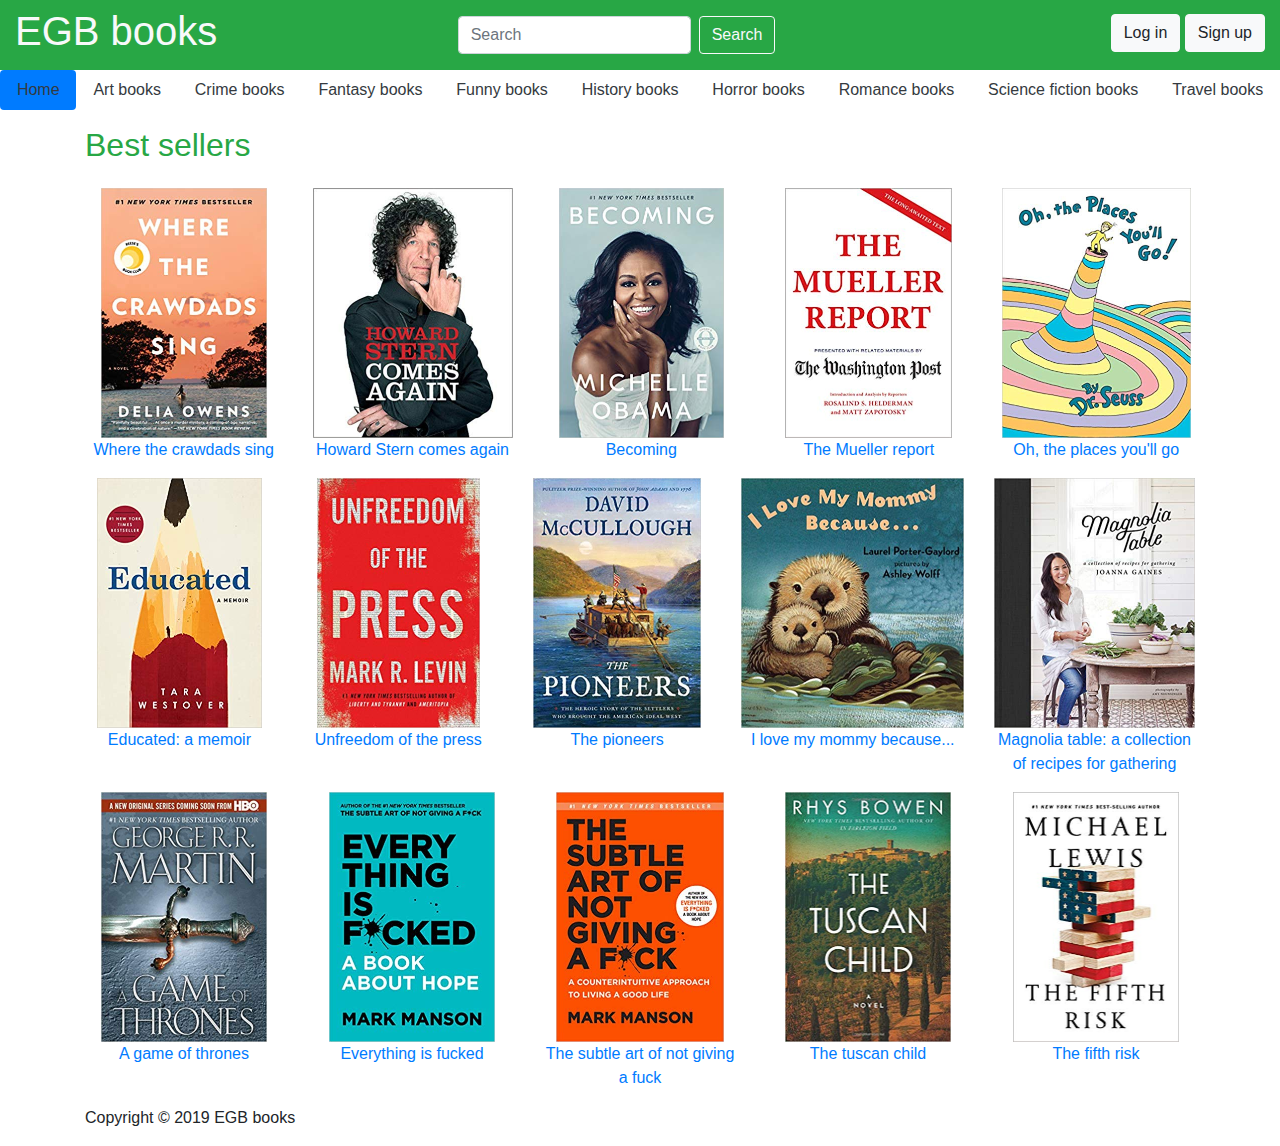
==== web bootstrap/index.html @ fd73570b "release" ====
<!doctype html>
<html lang="en">
  <head>
    <!-- Required meta tags -->
    <meta charset="utf-8">
    <meta name="viewport" content="width=device-width, initial-scale=1, shrink-to-fit=no">

    <!-- Bootstrap CSS -->
    <link rel="stylesheet" href="https://stackpath.bootstrapcdn.com/bootstrap/4.3.1/css/bootstrap.min.css" integrity="sha384-ggOyR0iXCbMQv3Xipma34MD+dH/1fQ784/j6cY/iJTQUOhcWr7x9JvoRxT2MZw1T" crossorigin="anonymous">
    <title>EGB books</title>
  </head>
  <body>
    <header class="bg-success text-light">
        <div class="container-fluid">
            <div class="row">
                <div class="col my-auto">
                    <h1>EGB books</h1>
                </div>    
                <div class="col text-center">
                    <nav class="navbar">
                        <form class="form-inline">
                            <input class="form-control mr-sm-2" type="search" placeholder="Search" aria-label="search">
                            <button class="btn btn-outline-light my-2" type="submit">Search</button>
                        </form>
                    </nav>
                </div>
                <div class="col text-right my-auto">
                    <a class="btn btn-light mb-1" href="#login" role="button">Log in</a>
                    <a class="btn btn-light mb-1" href="#signup" role="button">Sign up</a>
                </div>
            </div>
        </div>
        <nav class="nav nav-pills bg-white nav-fill flex-column flex-sm-row">
            <a href="#home" class="nav-item nav-link active text-dark">Home</a>
            <a href="#art" class="nav-item nav-link text-dark" title="Art books">Art books</a>
            <a href="#crime" class="nav-item nav-link text-dark" title="Crime books">Crime books</a>
            <a href="#fantasy" class="nav-item nav-link text-dark" title="Fantasy books">Fantasy books</a>
            <a href="#funny" class="nav-item nav-link text-dark" title="Funny books">Funny books</a>
            <a href="#history" class="nav-item nav-link text-dark" title="History books">History books</a>
            <a href="#horror" class="nav-item nav-link text-dark" title="Horror books">Horror books</a>
            <a href="#romance" class="nav-item nav-link text-dark" title="Romance books">Romance books</a>
            <a href="#science_fiction" class="nav-item nav-link text-dark" title="Science fiction books">Science fiction books</a>
            <a href="#travel" class="nav-item nav-link text-dark" title="Travel books">Travel books</a>
        </nav>   
    </header>
    <main>
        <div class="container mt-3 mb-4 text-success">
            <h2>Best sellers</h2>
        </div>
        <div class="container">
            <div class="row">
                <figure class="col-sm text-center">    
                    <img src="images/where_the_crawdads_sing.jpg" alt="Where the crawdads sign" height=250px>
                    <figcaption><a href="#where_the_crawdads_sing" title="Where the crawdads sing">Where the crawdads sing</a></figcaption>
                </figure>    
                <figure class="col-sm text-center">    
                    <img src="images/howard_stern_comes_again.jpg" alt="Howard Stern comes again" height=250px>
                    <figcaption><a href="#howard_stern_comes_again" title="Howard Stern comes again">Howard Stern comes again</a></figcaption>
                </figure>
                <figure class="col-sm text-center">    
                    <img src="images/becoming.jpg" title="Becoming" height=250px>
                    <figcaption><a href="#becoming" title="Becoming">Becoming</a></figcaption>
                </figure>
                <figure class="col-sm text-center">
                    <img src="images/the_mueller_report.jpg" alt="The Mueller report" height=250px>
                    <figcaption><a href="#the_mueller_report" title="The Mueller report">The Mueller report</a></figcaption>
                </figure>
                <figure class="col-sm text-center">
                    <img src="images/oh_the_places_you'll_go.jpg" alt="Oh the places you'll go" height=250px>
                    <figcaption><a href="#oh_the_places_you'll_go" title="Oh, the places you'll go">Oh, the places you'll go</a></figcaption>
                </figure>
                <figure class="col-sm text-center">
                        <img src="images/educated_a_memoir.jpg" alt="Educated: a memoir" height=250px>
                        <figcaption><a href="#educated_a_memoir" title="Educated: a memoir">Educated: a memoir</a></figcaption>
                </figure>
                <figure class="col-sm text-center">
                        <img src="images/unfreedom_of_the_press.jpg" alt="Unfreedom of the press" height=250px>
                        <figcaption><a href="#unfreedom_of_the_press" title="Unfreedom of the press">Unfreedom of the press</a></figcaption>
                </figure>
                <figure class="col-sm text-center">
                        <img src="images/the_pioneers.jpg" alt="The pioneers" height=250px>
                        <figcaption><a href="#the_pioneers" title="The pioneers">The pioneers</a></figcaption>
                </figure>
                <figure class="col-sm text-center">
                        <img src="images/i_love_my_mommy_because.jpg" alt="I love my mommy because..." height=250px>
                        <figcaption><a href="#i_love_my_mommy_because" title="I love my mommy because...">I love my mommy because...</a></figcaption>
                </figure>
                <figure class="col-sm text-center">
                        <img src="images/magnolia_table_a_collection_of_recipes_for_gathering.jpg" alt="Magnolia table: a collection of recipes for gathering" height=250px>
                        <figcaption><a href="#magnolia_table_a_collection_of_recipes_for_gathering" title="Magnolia table: a collection of recipes for gathering">Magnolia table: a collection of recipes for gathering</a></figcaption>
                </figure>
                <figure class="col-sm text-center">
                        <img src="images/a_game_of_thrones.jpg" alt="A game of thrones" height=250px>
                        <figcaption><a href="#a_game_of_thrones" title="A game of thrones">A game of thrones</a></figcaption>
                </figure>
                <figure class="col-sm text-center">
                        <img src="images/everything_is_fucked.jpg" alt="Everything is fucked" height=250px>
                        <figcaption><a href="#everything_is_fucked" title="Everything is fucked">Everything is fucked</a></figcaption>
                </figure>
                <figure class="col-sm text-center">
                        <img src="images/the_subtle_art_of_not_giving_a_fuck.jpg" alt="The subtle art of not giving a fuck" height=250px>
                        <figcaption><a href="#the_subtle_art_of_not_giving_a_fuck" title="The subtle art of not giving a fuck">The subtle art of not giving a fuck</a></figcaption>
                </figure>
                <figure class="col-sm text-center">
                        <img src="images/the_tuscan_child.jpg" alt="The tuscan child" height=250px>
                        <figcaption><a href="#the_tuscan_child" title="The tuscan child">The tuscan child</a></figcaption>
                </figure>
                <figure class="col-sm text-center">
                        <img src="images/the_fifth_risk.jpg" alt="The fifth risk" height=250px>
                        <figcaption><a href="#the_fifth_risk" title="The fifth risk">The fifth risk</a></figcaption>
                </figure>
            </div>
        </div>
    </main>
    <footer>
        <div class="container">
            <p>Copyright © 2019 EGB books</p>
        </div>
    </footer>
    <!-- Optional JavaScript -->
    <!-- jQuery first, then Popper.js, then Bootstrap JS -->
    <script src="https://code.jquery.com/jquery-3.3.1.slim.min.js" integrity="sha384-q8i/X+965DzO0rT7abK41JStQIAqVgRVzpbzo5smXKp4YfRvH+8abtTE1Pi6jizo" crossorigin="anonymous"></script>
    <script src="https://cdnjs.cloudflare.com/ajax/libs/popper.js/1.14.7/umd/popper.min.js" integrity="sha384-UO2eT0CpHqdSJQ6hJty5KVphtPhzWj9WO1clHTMGa3JDZwrnQq4sF86dIHNDz0W1" crossorigin="anonymous"></script>
    <script src="https://stackpath.bootstrapcdn.com/bootstrap/4.3.1/js/bootstrap.min.js" integrity="sha384-JjSmVgyd0p3pXB1rRibZUAYoIIy6OrQ6VrjIEaFf/nJGzIxFDsf4x0xIM+B07jRM" crossorigin="anonymous"></script>
  </body>
</html>
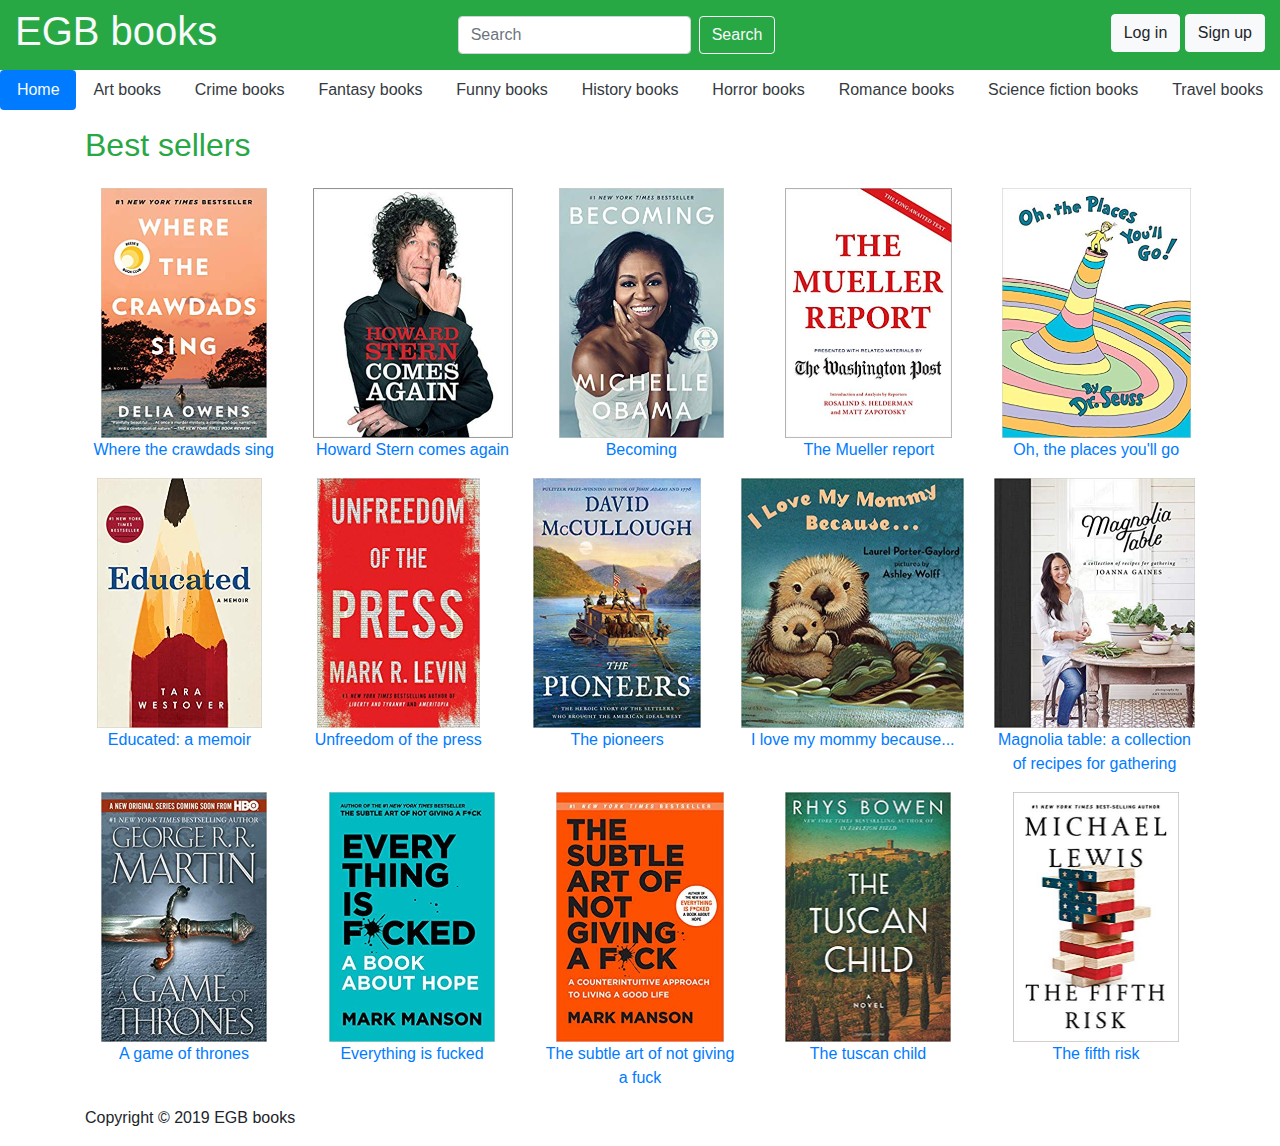
==== commit ea24a9e4: "release" ====
--- a/web bootstrap/index.html
+++ b/web bootstrap/index.html
@@ -31,7 +31,7 @@
             </div>
         </div>
         <nav class="nav nav-pills bg-white nav-fill flex-column flex-sm-row">
-            <a href="#home" class="nav-item nav-link active text-dark">Home</a>
+            <a href="#home" class="nav-item nav-link active text-light">Home</a>
             <a href="#art" class="nav-item nav-link text-dark" title="Art books">Art books</a>
             <a href="#crime" class="nav-item nav-link text-dark" title="Crime books">Crime books</a>
             <a href="#fantasy" class="nav-item nav-link text-dark" title="Fantasy books">Fantasy books</a>
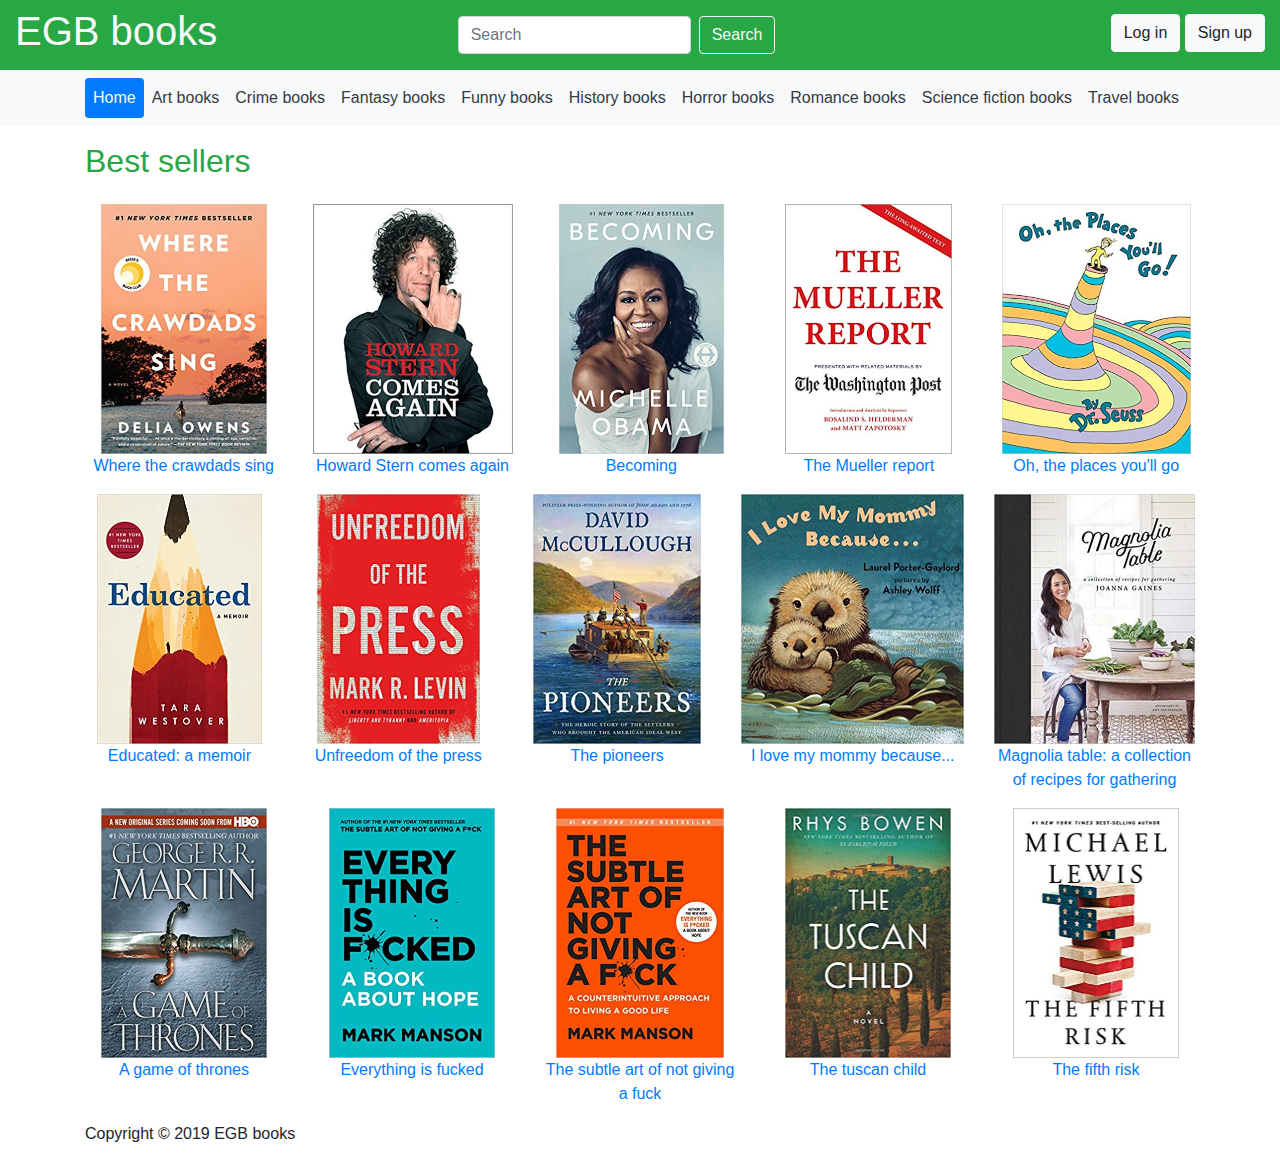
==== commit 5281b519: "hamburger menu added" ====
--- a/web bootstrap/index.html
+++ b/web bootstrap/index.html
@@ -14,7 +14,7 @@
         <div class="container-fluid">
             <div class="row">
                 <div class="col my-auto">
-                    <h1>EGB books</h1>
+                    <a href="#home" class="text-light" style="text-decoration: none"><h1>EGB books</h1></a>
                 </div>    
                 <div class="col text-center">
                     <nav class="navbar">
@@ -30,17 +30,26 @@
                 </div>
             </div>
         </div>
-        <nav class="nav nav-pills bg-white nav-fill flex-column flex-sm-row">
-            <a href="#home" class="nav-item nav-link active text-light">Home</a>
-            <a href="#art" class="nav-item nav-link text-dark" title="Art books">Art books</a>
-            <a href="#crime" class="nav-item nav-link text-dark" title="Crime books">Crime books</a>
-            <a href="#fantasy" class="nav-item nav-link text-dark" title="Fantasy books">Fantasy books</a>
-            <a href="#funny" class="nav-item nav-link text-dark" title="Funny books">Funny books</a>
-            <a href="#history" class="nav-item nav-link text-dark" title="History books">History books</a>
-            <a href="#horror" class="nav-item nav-link text-dark" title="Horror books">Horror books</a>
-            <a href="#romance" class="nav-item nav-link text-dark" title="Romance books">Romance books</a>
-            <a href="#science_fiction" class="nav-item nav-link text-dark" title="Science fiction books">Science fiction books</a>
-            <a href="#travel" class="nav-item nav-link text-dark" title="Travel books">Travel books</a>
+        <nav class="navbar nav-pills nav-fill navbar-light bg-light navbar-expand-md">
+            <div class="container">            
+                <button class="navbar-toggler" type="button" data-toggle="collapse" data-target="#myTogglerNav" aria-controls="myTogglerNav" aria-expanded="false" aria-label="Toggle navigation">
+                    <span class="navbar-toggler-icon"></span>
+                </button>
+                <div class="collapse navbar-collapse" id="myTogglerNav">
+                    <div class="navbar-nav">
+                        <a href="#home" class="nav-item nav-link active text-light my-auto">Home</a>
+                        <a href="#art" class="nav-item nav-link text-dark my-auto" title="Art books">Art books</a>
+                        <a href="#crime" class="nav-item nav-link text-dark my-auto" title="Crime books">Crime books</a>
+                        <a href="#fantasy" class="nav-item nav-link text-dark my-auto" title="Fantasy books">Fantasy books</a>
+                        <a href="#funny" class="nav-item nav-link text-dark my-auto" title="Funny books">Funny books</a>
+                        <a href="#history" class="nav-item nav-link text-dark my-auto" title="History books">History books</a>
+                        <a href="#horror" class="nav-item nav-link text-dark my-auto" title="Horror books">Horror books</a>
+                        <a href="#romance" class="nav-item nav-link text-dark my-auto" title="Romance books">Romance books</a>
+                        <a href="#science_fiction" class="nav-item nav-link text-dark my-auto" title="Science fiction books">Science fiction books</a>
+                        <a href="#travel" class="nav-item nav-link text-dark my-auto" title="Travel books">Travel books</a>
+                    </div>
+                </div>
+            </div>
         </nav>   
     </header>
     <main>
@@ -50,65 +59,65 @@
         <div class="container">
             <div class="row">
                 <figure class="col-sm text-center">    
-                    <img src="images/where_the_crawdads_sing.jpg" alt="Where the crawdads sign" height=250px>
+                    <a href="#where_the_crawdads_sing"><img src="images/where_the_crawdads_sing.jpg" alt="Where the crawdads sign" height=250px></a>
                     <figcaption><a href="#where_the_crawdads_sing" title="Where the crawdads sing">Where the crawdads sing</a></figcaption>
                 </figure>    
                 <figure class="col-sm text-center">    
-                    <img src="images/howard_stern_comes_again.jpg" alt="Howard Stern comes again" height=250px>
+                    <a href="#howard_stern_comes_again"><img src="images/howard_stern_comes_again.jpg" alt="Howard Stern comes again" height=250px></a>
                     <figcaption><a href="#howard_stern_comes_again" title="Howard Stern comes again">Howard Stern comes again</a></figcaption>
                 </figure>
                 <figure class="col-sm text-center">    
-                    <img src="images/becoming.jpg" title="Becoming" height=250px>
+                    <a href="#becoming"><img src="images/becoming.jpg" title="Becoming" height=250px></a>
                     <figcaption><a href="#becoming" title="Becoming">Becoming</a></figcaption>
                 </figure>
                 <figure class="col-sm text-center">
-                    <img src="images/the_mueller_report.jpg" alt="The Mueller report" height=250px>
+                    <a href="#the_mueller_report"><img src="images/the_mueller_report.jpg" alt="The Mueller report" height=250px></a>
                     <figcaption><a href="#the_mueller_report" title="The Mueller report">The Mueller report</a></figcaption>
                 </figure>
                 <figure class="col-sm text-center">
-                    <img src="images/oh_the_places_you'll_go.jpg" alt="Oh the places you'll go" height=250px>
+                    <a href="#oh_the_places_you'll_go"><img src="images/oh_the_places_you'll_go.jpg" alt="Oh the places you'll go" height=250px></a>
                     <figcaption><a href="#oh_the_places_you'll_go" title="Oh, the places you'll go">Oh, the places you'll go</a></figcaption>
                 </figure>
                 <figure class="col-sm text-center">
-                        <img src="images/educated_a_memoir.jpg" alt="Educated: a memoir" height=250px>
-                        <figcaption><a href="#educated_a_memoir" title="Educated: a memoir">Educated: a memoir</a></figcaption>
+                    <a href="#educated_a_memoir"><img src="images/educated_a_memoir.jpg" alt="Educated: a memoir" height=250px></a>
+                    <figcaption><a href="#educated_a_memoir" title="Educated: a memoir">Educated: a memoir</a></figcaption>
                 </figure>
                 <figure class="col-sm text-center">
-                        <img src="images/unfreedom_of_the_press.jpg" alt="Unfreedom of the press" height=250px>
-                        <figcaption><a href="#unfreedom_of_the_press" title="Unfreedom of the press">Unfreedom of the press</a></figcaption>
+                    <a href="#unfreedom_of_the_press"><img src="images/unfreedom_of_the_press.jpg" alt="Unfreedom of the press" height=250px></a>
+                    <figcaption><a href="#unfreedom_of_the_press" title="Unfreedom of the press">Unfreedom of the press</a></figcaption>
                 </figure>
                 <figure class="col-sm text-center">
-                        <img src="images/the_pioneers.jpg" alt="The pioneers" height=250px>
-                        <figcaption><a href="#the_pioneers" title="The pioneers">The pioneers</a></figcaption>
+                    <a href="#the_pioneers"><img src="images/the_pioneers.jpg" alt="The pioneers" height=250px></a>
+                    <figcaption><a href="#the_pioneers" title="The pioneers">The pioneers</a></figcaption>
                 </figure>
                 <figure class="col-sm text-center">
-                        <img src="images/i_love_my_mommy_because.jpg" alt="I love my mommy because..." height=250px>
-                        <figcaption><a href="#i_love_my_mommy_because" title="I love my mommy because...">I love my mommy because...</a></figcaption>
+                    <a href="#i_love_my_mommy_because"><img src="images/i_love_my_mommy_because.jpg" alt="I love my mommy because..." height=250px></a>
+                    <figcaption><a href="#i_love_my_mommy_because" title="I love my mommy because...">I love my mommy because...</a></figcaption>
                 </figure>
                 <figure class="col-sm text-center">
-                        <img src="images/magnolia_table_a_collection_of_recipes_for_gathering.jpg" alt="Magnolia table: a collection of recipes for gathering" height=250px>
-                        <figcaption><a href="#magnolia_table_a_collection_of_recipes_for_gathering" title="Magnolia table: a collection of recipes for gathering">Magnolia table: a collection of recipes for gathering</a></figcaption>
+                    <a href="#magnolia_table_a_collection_of_recipes_for_gathering"><img src="images/magnolia_table_a_collection_of_recipes_for_gathering.jpg" alt="Magnolia table: a collection of recipes for gathering" height=250px></a>
+                    <figcaption><a href="#magnolia_table_a_collection_of_recipes_for_gathering" title="Magnolia table: a collection of recipes for gathering">Magnolia table: a collection of recipes for gathering</a></figcaption>
                 </figure>
                 <figure class="col-sm text-center">
-                        <img src="images/a_game_of_thrones.jpg" alt="A game of thrones" height=250px>
-                        <figcaption><a href="#a_game_of_thrones" title="A game of thrones">A game of thrones</a></figcaption>
+                    <a href="#a_game_of_thrones"><img src="images/a_game_of_thrones.jpg" alt="A game of thrones" height=250px></a>
+                    <figcaption><a href="#a_game_of_thrones" title="A game of thrones">A game of thrones</a></figcaption>
                 </figure>
                 <figure class="col-sm text-center">
-                        <img src="images/everything_is_fucked.jpg" alt="Everything is fucked" height=250px>
-                        <figcaption><a href="#everything_is_fucked" title="Everything is fucked">Everything is fucked</a></figcaption>
+                    <a href="#everything_is_fucked"><img src="images/everything_is_fucked.jpg" alt="Everything is fucked" height=250px></a>
+                    <figcaption><a href="#everything_is_fucked" title="Everything is fucked">Everything is fucked</a></figcaption>
                 </figure>
                 <figure class="col-sm text-center">
-                        <img src="images/the_subtle_art_of_not_giving_a_fuck.jpg" alt="The subtle art of not giving a fuck" height=250px>
-                        <figcaption><a href="#the_subtle_art_of_not_giving_a_fuck" title="The subtle art of not giving a fuck">The subtle art of not giving a fuck</a></figcaption>
+                    <a href="#the_subtle_art_of_not_giving_a_fuck"><img src="images/the_subtle_art_of_not_giving_a_fuck.jpg" alt="The subtle art of not giving a fuck" height=250px></a>
+                    <figcaption><a href="#the_subtle_art_of_not_giving_a_fuck" title="The subtle art of not giving a fuck">The subtle art of not giving a fuck</a></figcaption>
                 </figure>
                 <figure class="col-sm text-center">
-                        <img src="images/the_tuscan_child.jpg" alt="The tuscan child" height=250px>
-                        <figcaption><a href="#the_tuscan_child" title="The tuscan child">The tuscan child</a></figcaption>
+                    <a href="#the_tuscan_child"><img src="images/the_tuscan_child.jpg" alt="The tuscan child" height=250px></a>
+                    <figcaption><a href="#the_tuscan_child" title="The tuscan child">The tuscan child</a></figcaption>
                 </figure>
                 <figure class="col-sm text-center">
-                        <img src="images/the_fifth_risk.jpg" alt="The fifth risk" height=250px>
-                        <figcaption><a href="#the_fifth_risk" title="The fifth risk">The fifth risk</a></figcaption>
-                </figure>
+                    <a href="#the_fifth_risk"><img src="images/the_fifth_risk.jpg" alt="The fifth risk" height=250px></a>
+                    <figcaption><a href="#the_fifth_risk" title="The fifth risk">The fifth risk</a></figcaption>
+                </figure>      
             </div>
         </div>
     </main>
